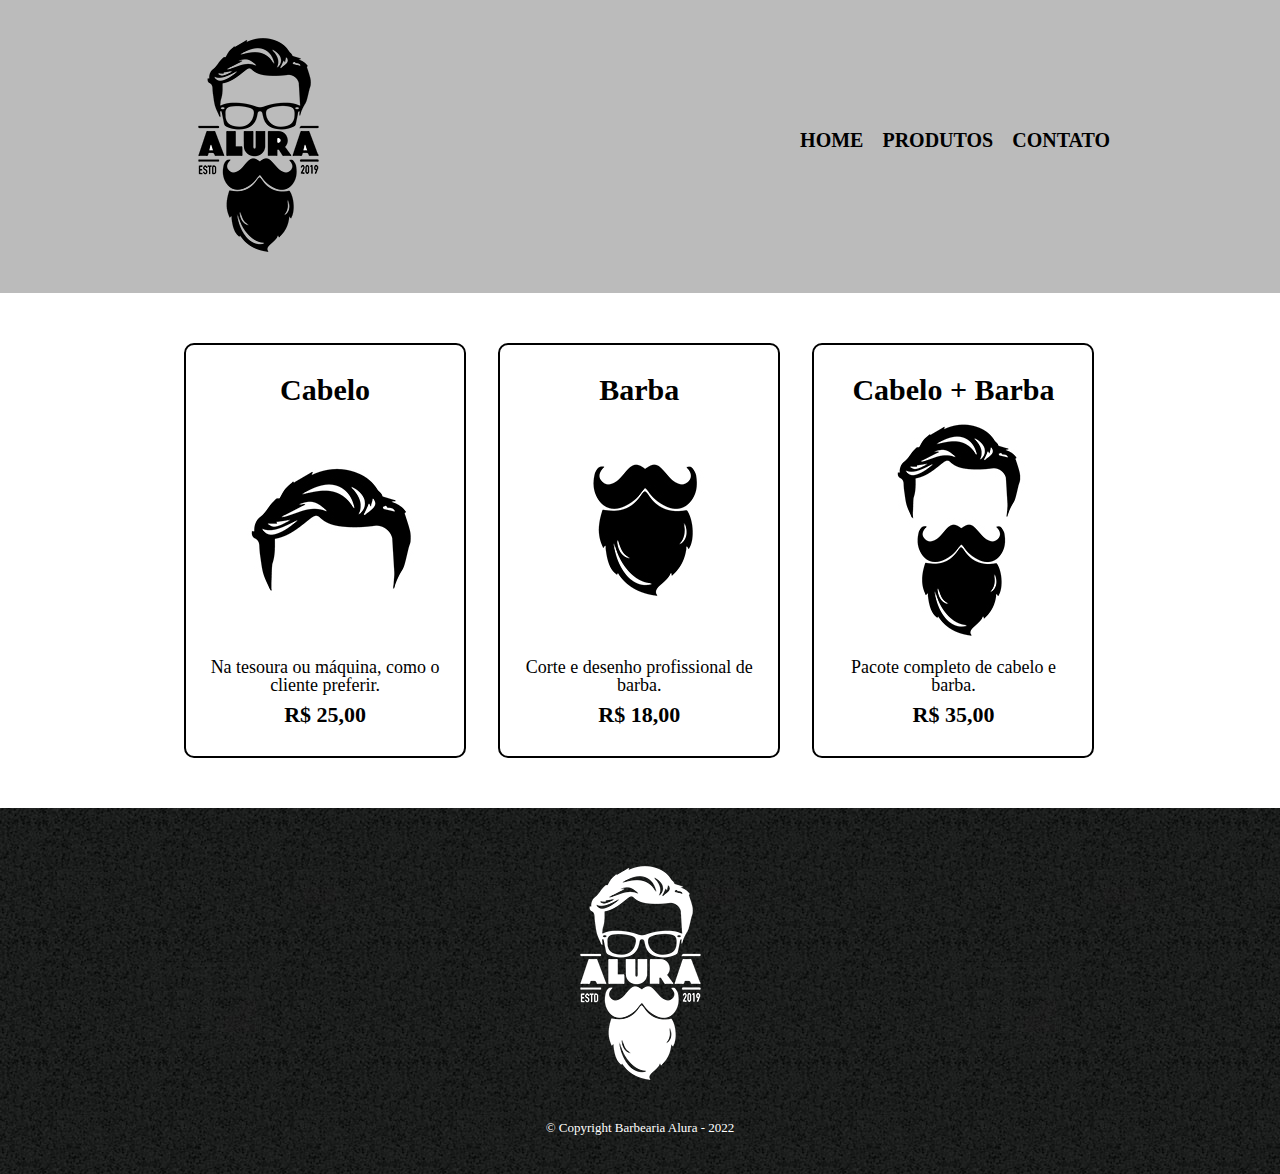
==== produtos.html @ 1f5d3d69 "Primeira commit" ====
<!DOCTYPE html>
<html lang="pt-br">
    <head>
        <meta charset="UTF-8">
        <title>Produtos - Barbearia Alura</title>

        <link rel="stylesheet" href="reset.css">
        <link rel="stylesheet" href="produtos.css"> 
    </head>
    <body>
        <header>
            <div class="caixa">
                <h1><img src="logo.png"></h1>
                <nav>
                    <ul>
                        <li><a href="index.html">Home</a></li>
                        <li><a href="produtos.html">Produtos</a></li>
                        <li><a href="https://www.youtube.com/watch?v=dQw4w9WgXcQ">Contato</a></li>
                    </ul>
                </nav>
            </div>
        </header>

        <main>
            <ul class="produtos">
                <li>
                    <h2>Cabelo</h2>
                    <img src="cabelo.jpg">
                    <p class="produto-descricao">Na tesoura ou máquina, como o cliente preferir.</p>
                    <p class="produto-preco">R$ 25,00</p>
                </li>
                <li>
                    <h2>Barba</h2>
                    <img src="barba.jpg">
                    <p class="produto-descricao">Corte e desenho profissional de barba.</p>
                    <p class="produto-preco">R$ 18,00</p>
                </li>
                <li>
                    <h2>Cabelo + Barba</h2>
                    <img src="cabelo+barba.jpg">
                    <p class="produto-descricao">Pacote completo de cabelo e barba.</p>
                    <p class="produto-preco">R$ 35,00</p>
                </li>
            </ul>
        </main>

        <footer>
            <img src="logo-branco.png">
            <p class="copyright">&copy; Copyright Barbearia Alura - 2022</p>
        </footer>
    </body>
</html>
---- produtos.css ----
header{
    background: #BBBBBB;
    padding: 20px 0;
}
.caixa{
    width: 940px;
    position:relative;
    margin: 0 auto;
}
nav{
    position: absolute;
    top:0;
    right: 0;
    top:110px
}
nav li{
    display: inline;
    margin: 0 0 0 15px;
}
nav a {
    text-transform: uppercase;
    color: #000000;
    font-weight: bold;
    font-size:20px;
    text-decoration: none;
}
nav a:hover{
    color: #955faa;
    text-decoration: underline;
}
.produtos{
    width: 940px;
    margin:0 auto;
    padding: 50px 0;
}
.produtos li{
    display: inline-block;
    text-align: center;
    width: 30%;
    vertical-align: top;
    margin:0 1.5%;
    padding: 30px 20px;
    box-sizing: border-box;
    border: 2px solid #000000;
    border-radius: 10px;
}
.produtos li:hover{
    color:#955faa;
    border-color: #955faa;
}
.produtos li:active{
    color:#847de0;
    border-color: #847de0;
}
.produtos li:hover h2{
    font-size:34px;
}
.produtos h2{
    font-size: 30px;
    font-weight: bold;
}
.produto-descricao{
    font-size: 18px;
}
.produto-preco{
    font-size: 22px;
    font-weight: bold;
    margin-top: 10px;
}

footer{
    text-align: center;
    background: url("bg.jpg");
    padding: 40px 0;
}
.copyright{
    color: #FFFFFF;
    font-size:13px;
    margin-top: 20px;
}
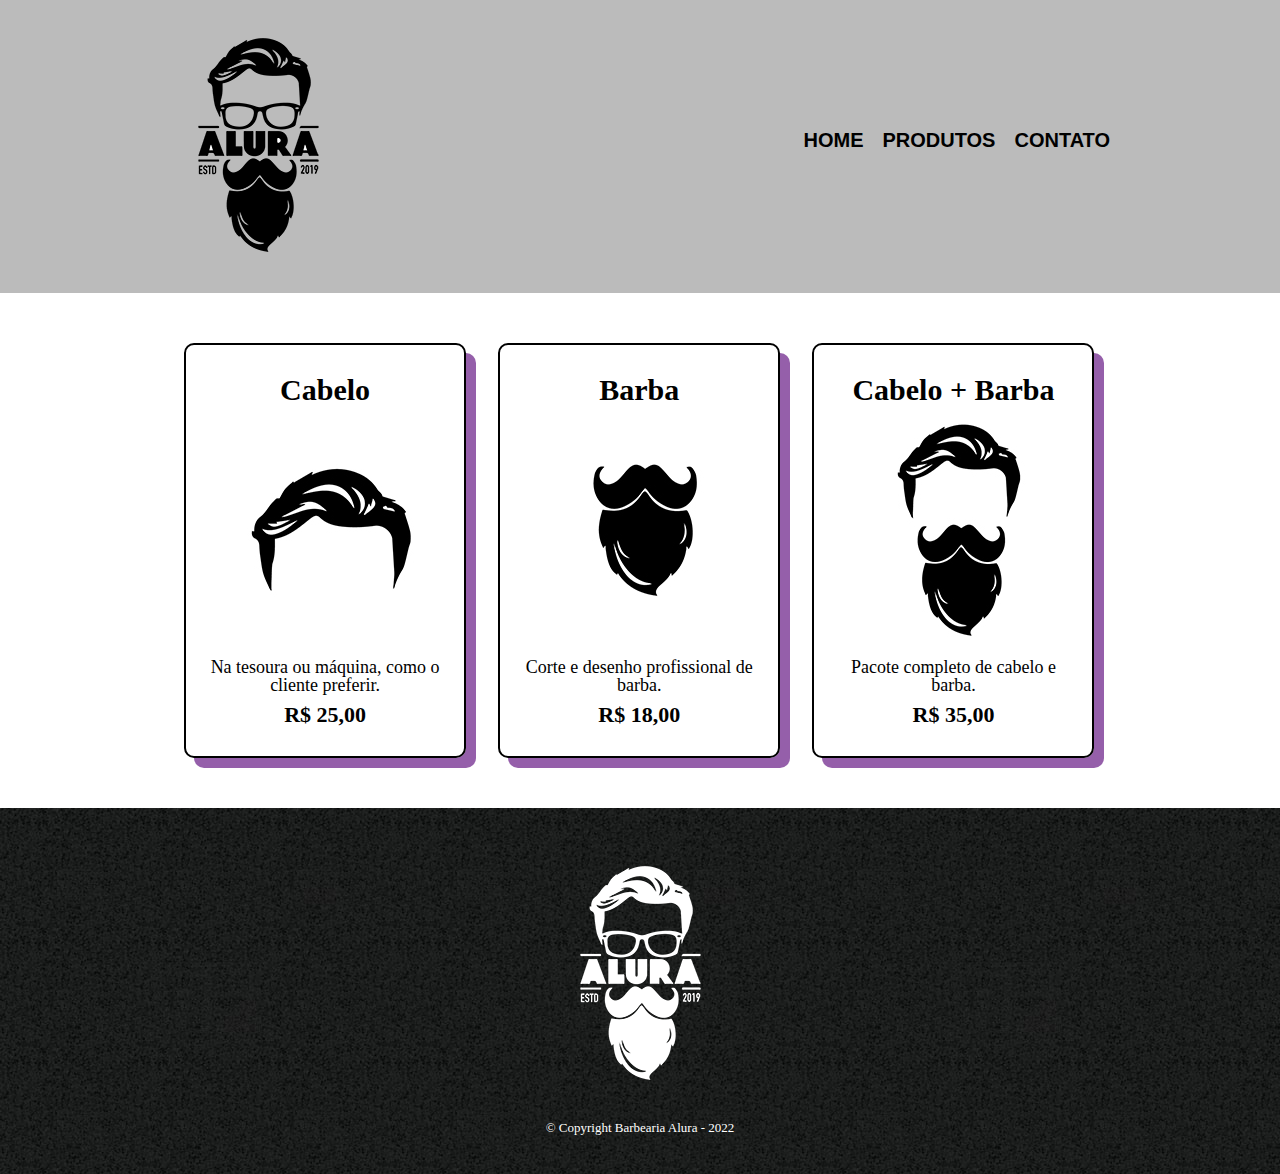
==== commit 11f7950c: "melhora o visual do contato e do produtos" ====
--- a/produtos.html
+++ b/produtos.html
@@ -4,6 +4,8 @@
         <meta charset="UTF-8">
         <title>Produtos - Barbearia Alura</title>
 
+        <meta http-equiv="X-UA-Compatible" content="IE=edge">
+        <meta name="viewport" content="width=device-width, initial-scale=1.0"> 
         <link rel="stylesheet" href="reset.css">
         <link rel="stylesheet" href="produtos.css"> 
     </head>
@@ -15,7 +17,7 @@
                     <ul>
                         <li><a href="index.html">Home</a></li>
                         <li><a href="produtos.html">Produtos</a></li>
-                        <li><a href="https://www.youtube.com/watch?v=dQw4w9WgXcQ">Contato</a></li>
+                        <li><a href="contato.html">Contato</a></li>
                     </ul>
                 </nav>
             </div>
--- a/produtos.css
+++ b/produtos.css
@@ -23,6 +23,7 @@
     font-weight: bold;
     font-size:20px;
     text-decoration: none;
+    font-family:sans-serif;
 }
 nav a:hover{
     color: #955faa;
@@ -43,6 +44,7 @@
     box-sizing: border-box;
     border: 2px solid #000000;
     border-radius: 10px;
+    box-shadow: 10px 10px  #955faa;
 }
 .produtos li:hover{
     color:#955faa;
@@ -51,6 +53,7 @@
 .produtos li:active{
     color:#847de0;
     border-color: #847de0;
+    box-shadow: 10px 10px  #847de0;
 }
 .produtos li:hover h2{
     font-size:34px;
